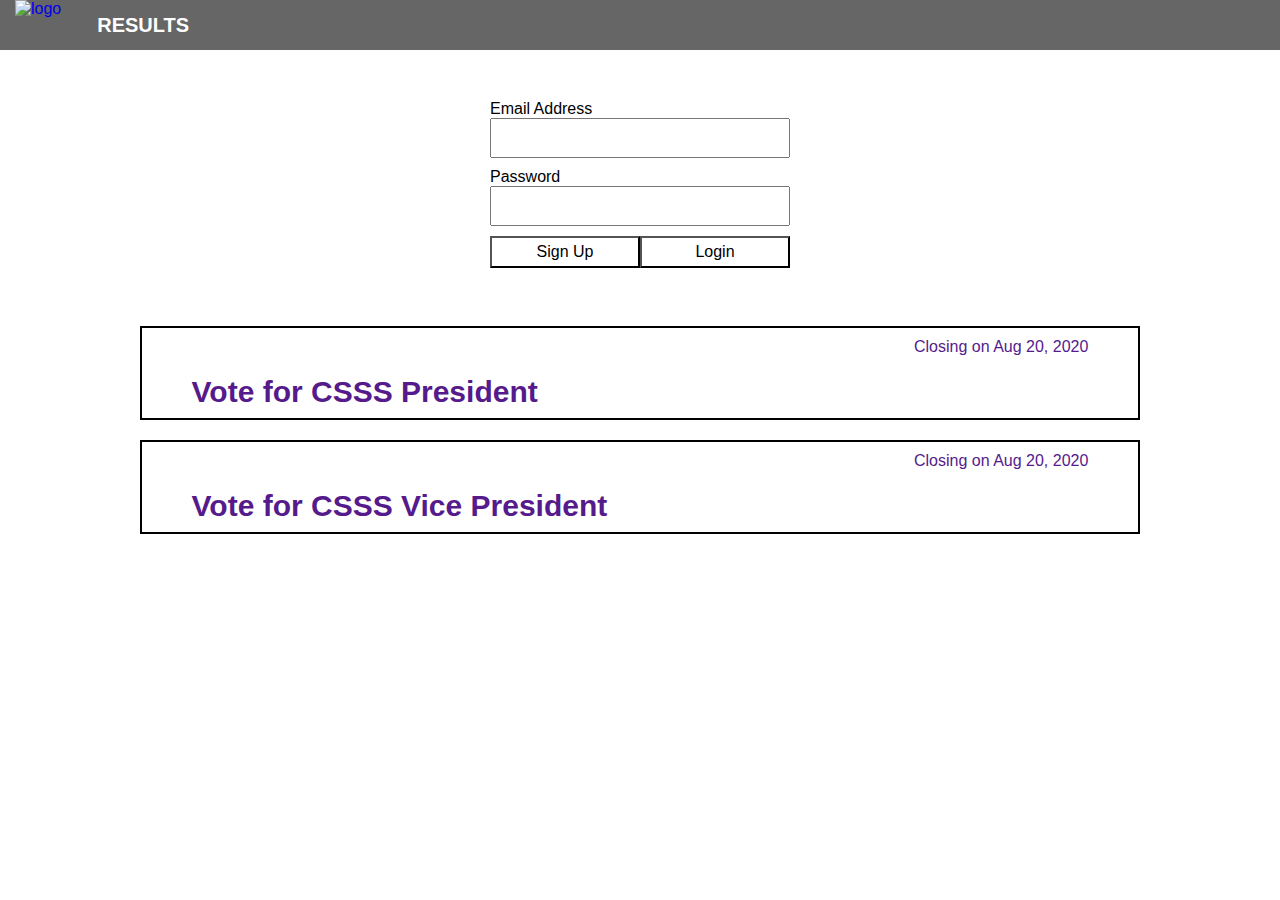
==== index.html @ 38c4ded2 "completed main page" ====
<!DOCTYPE html>
<html>
<head>
	<title>CSSS Poll Main Page</title>
	<link rel="stylesheet" type="text/css" href="css/style.css"/>
</head>
<body>
	<div class="topnav">
		<a href="index.html">
			<img class="logo" src="https://via.placeholder.com/50" alt="logo"/>
		</a>
		<a href="" class="nav-icon link">RESULTS</a>
	</div>
	<form class="form">
		<div class="form-entry">
			<label class="form-label" for="email">Email Address</label>
			<input class="form-input" type="Email" name="email" id="email"/>
		</div>
		<div class="form-entry">
			<label class="form-label" for="email">Password</label>
			<input class="form-input" type="Password" name="password" id="password">
		</div>
		<input class="form-btn" type="submit" name="sign-up" value="Sign Up"/>
		<input class="form-btn" type="submit" name="login" value="Login"/>
	</form>

	<div class="mx-auto">
		<div class="info-card row">
			<a href="">
				<div class="row">
					<div class="col-4"></div>
					<div class="col-4"></div>
					<div class="col-4 text-right">
						<span>Closing on</span>
						<span>Aug 20, 2020</span>  
					</div>
				</div>
				<div class="row">
					<div class="col-12 t-1">
						Vote for CSSS President
					</div>
				</div>
			</a>
		</div>
		<div class="info-card row">
			<a href="">
				<div class="row">
					<div class="col-4"></div>
					<div class="col-4"></div>
					<div class="col-4 text-right">
						<span>Closing on</span>
						<span>Aug 20, 2020</span>  
					</div>
				</div>
				<div class="row">
					<div class="col-12 t-1">
						Vote for CSSS Vice President
					</div>
				</div>
			</a>
		</div>
	</div>
</body>
</html>
---- css/style.css ----
*{
	box-sizing: border-box;
	//border: 1px solid black;
}



body {
  margin: 0;
  font-family: Arial, Helvetica, sans-serif;
}

.topnav {
  overflow: hidden;
  background-color: rgba(0,0,0,0.6);
  height: 50px;
}

.topnav *{
	margin:0px 5px;
}

.logo{
	float: left;	
	padding: 0px 10px;
}

.nav-icon{
	float: left;
	text-align: center;
	height: 100%;
	padding: 14px 16px;
	font-size: 20px;
	font-weight: bold;
	color: white;
}

.nav-icon:hover{
	background-color: rgba(0,0,0,0.2);
}

.nav-icon:active{
	background-color: rgba(0,0,0,0.4);
}

.nav-icon:visited{
	color: white;
}

.link{
	text-decoration: none;
}

.form{
	margin-left: auto;
	margin-right: auto;
	width: 50%;
	min-width: 200px;
	max-width: 300px;
	margin-top: 50px;
	margin-bottom: 100px;
}

.form-entry{
	text-align: left;
	margin-top: 10px;
	margin-bottom: 10px;
}

.form-label{
	text-align: left;
	display: block;
	margin-left: auto;
	margin-right: auto;
}

.form-input{
	font-size: 30px;
	width: 100%;
}

.form-input:focus{
	border-width: 2px;
}

.form-btn{
	float: left;
	margin: 0px !important;
	padding: 0;
	width: 50%;
	font-size: 16px;
	background-color: white;
	padding-top: 5px;
	padding-bottom: 5px;
}

.form-btn:hover{
	background-color: rgba(0,0,0,0.1);
}

.mx-auto{
	margin-left: auto;
	margin-right: auto;
}

.row{
	max-width: 1000px;
	padding-left: 20px;
	padding-right: 20px;
	margin:0 auto;
}

.row::before,
.row::after{
	display: table;
	content: " ";
}



.row::after{
	clear: both;
}


@media only screen and (min-width: 640px)
{
	.col-3, .col-4, .col-6, .col-12{
		float: left;
		padding: 1.04166666%;
		width: 100%;
	}

	.col-3{
		width: 25%;
	}

	.col-4{
		width: 33.33%;
	}

	.col-6{
		width: 50%;
	}

	.col-12{
		width: 100%;
	}
}

.t-1{
	font-size: 30px;
	font-weight: bold;
}

.info-card{
	border: 2px solid;
	margin-top: 20px;
	margin-bottom: 20px;
}

.text-right{
	text-align: right;
}
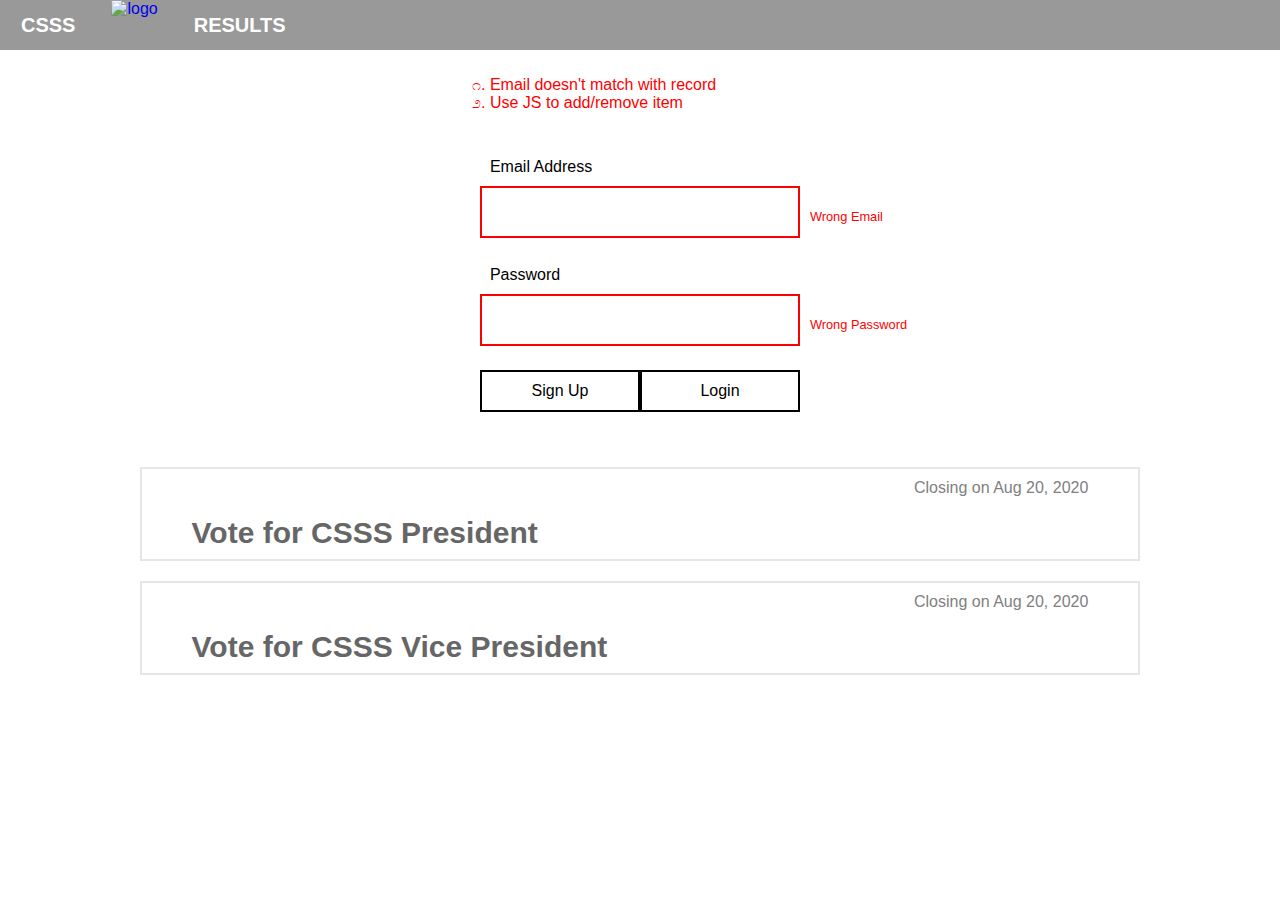
==== commit acec9040: "finished Sign Up Page" ====
--- a/index.html
+++ b/index.html
@@ -7,21 +7,52 @@
 <body>
 	<div class="topnav">
 		<a href="index.html">
+			<span class="nav-icon">CSSS</span>
 			<img class="logo" src="https://via.placeholder.com/50" alt="logo"/>
 		</a>
-		<a href="" class="nav-icon link">RESULTS</a>
+		<a href="htmls/result.html" class="nav-icon link">RESULTS</a>
 	</div>
-	<form class="form">
+	<div class="row">
+		<div class="col-4"></div>
+		<ul class="top-error col-4">
+		<li>Email doesn't match with record</li>
+		<li>Use JS to add/remove item</li>
+	</ul>
+	</div>
+	
+
+	<form class="form">		
 		<div class="form-entry">
-			<label class="form-label" for="email">Email Address</label>
-			<input class="form-input" type="Email" name="email" id="email"/>
+			<div class="row">
+				<div class="col-4"></div>
+				<label class="form-label col-4" for="email">Email Address</label>
+			</div>
+			<div class="row">
+				<div class="col-4"></div>
+				<input class="form-input input-error col-4" type="email" name="email" id="email"/>
+				<p class="form-error col-4">Wrong Email</p>
+			</div>				
 		</div>
+		
 		<div class="form-entry">
-			<label class="form-label" for="email">Password</label>
-			<input class="form-input" type="Password" name="password" id="password">
+			<div class="row">
+				<div class="col-4"></div>
+				<label class="form-label col-4" for="password">Password</label>
+			</div>
+			<div class="row">
+				<div class="col-4"></div>
+				<input class="form-input input-error col-4" type="password" name="password" id="password"/>
+				<p class="form-error col-4">Wrong Password</p>
+			</div>				
 		</div>
-		<input class="form-btn" type="submit" name="sign-up" value="Sign Up"/>
-		<input class="form-btn" type="submit" name="login" value="Login"/>
+		<div class="row">
+			<div class="col-4"></div>
+				<a class="link" href="htmls/signUp.html">
+					<p class="form-btn col-2 black">Sign Up</p>
+				</a>
+				<input type="submit" class="form-btn col-2" name="login" value="Login"/>
+		</div>
+
 	</form>
 
 	<div class="mx-auto">
@@ -30,7 +61,7 @@
 				<div class="row">
 					<div class="col-4"></div>
 					<div class="col-4"></div>
-					<div class="col-4 text-right">
+					<div class="col-4 text-right grey">
 						<span>Closing on</span>
 						<span>Aug 20, 2020</span>  
 					</div>
@@ -47,7 +78,7 @@
 				<div class="row">
 					<div class="col-4"></div>
 					<div class="col-4"></div>
-					<div class="col-4 text-right">
+					<div class="col-4 text-right grey">
 						<span>Closing on</span>
 						<span>Aug 20, 2020</span>  
 					</div>
--- a/css/style.css
+++ b/css/style.css
@@ -12,7 +12,7 @@
 
 .topnav {
   overflow: hidden;
-  background-color: rgba(0,0,0,0.6);
+  background-color: rgba(0,0,0,0.4);
   height: 50px;
 }
 
@@ -35,15 +35,15 @@
 	color: white;
 }
 
-.nav-icon:hover{
+.link:hover{
+	background-color: rgba(0,0,0,0.1);
+}
+
+.link:active{
 	background-color: rgba(0,0,0,0.2);
 }
 
-.nav-icon:active{
-	background-color: rgba(0,0,0,0.4);
-}
-
-.nav-icon:visited{
+.link:visited{
 	color: white;
 }
 
@@ -54,11 +54,8 @@
 .form{
 	margin-left: auto;
 	margin-right: auto;
-	width: 50%;
-	min-width: 200px;
-	max-width: 300px;
-	margin-top: 50px;
-	margin-bottom: 100px;
+	margin-top: 10px;
+	margin-bottom: 50px;
 }
 
 .form-entry{
@@ -69,14 +66,23 @@
 
 .form-label{
 	text-align: left;
-	display: block;
-	margin-left: auto;
-	margin-right: auto;
 }
 
 .form-input{
-	font-size: 30px;
+	display: inline-block;
+	font-size: 24px;
 	width: 100%;
+}
+
+.form-error{
+	color: red;
+	padding-left: 10px;
+	font-size: 80%;
+}
+
+.form-instruction{
+	font-size: 80%;
+	color: rgba(0,0,0,0.5);
 }
 
 .form-input:focus{
@@ -84,19 +90,33 @@
 }
 
 .form-btn{
-	float: left;
-	margin: 0px !important;
-	padding: 0;
-	width: 50%;
+	margin: 5px 0px !important;
 	font-size: 16px;
 	background-color: white;
 	padding-top: 5px;
 	padding-bottom: 5px;
+	text-decoration: none;
+	border:2px solid black;
+	text-align: center;
+	width: 100%;
+	height: 100%;
 }
 
 .form-btn:hover{
 	background-color: rgba(0,0,0,0.1);
 }
+
+.form-btn:active{
+	background-color: rgba(0,0,0,0.1);
+}
+
+
+.black,
+.black:visited,
+.black:hover{
+	color:black;
+}
+
 
 .mx-auto{
 	margin-left: auto;
@@ -125,10 +145,14 @@
 
 @media only screen and (min-width: 640px)
 {
-	.col-3, .col-4, .col-6, .col-12{
+	.col-2, .col-3, .col-4, .col-6, .col-12{
 		float: left;
 		padding: 1.04166666%;
 		width: 100%;
+	}
+
+	.col-2{
+		width: 16.67%;
 	}
 
 	.col-3{
@@ -157,11 +181,48 @@
 	border: 2px solid;
 	margin-top: 20px;
 	margin-bottom: 20px;
+	color: rgba(0,0,0,0.1);
+}
+
+
+.info-card:hover{
+	background-color: rgba(0,0,0,0.1);
+	color: rgba(0,0,0,0.1);
+}
+
+.info-card *:visited{
+	color: #666666;
+
 }
 
 .text-right{
 	text-align: right;
 }
 
-
-
+.text-center{
+	text-align: center;
+}
+
+.grey{
+	color:grey;
+}
+
+.danger{
+	color:red;
+}
+
+.list{
+	list-style: none;
+}
+
+.input-error{
+	border:2px red solid;
+}
+
+.top-error{
+	list-style: kannada;
+}
+
+.top-error>li{
+	color: red;
+}
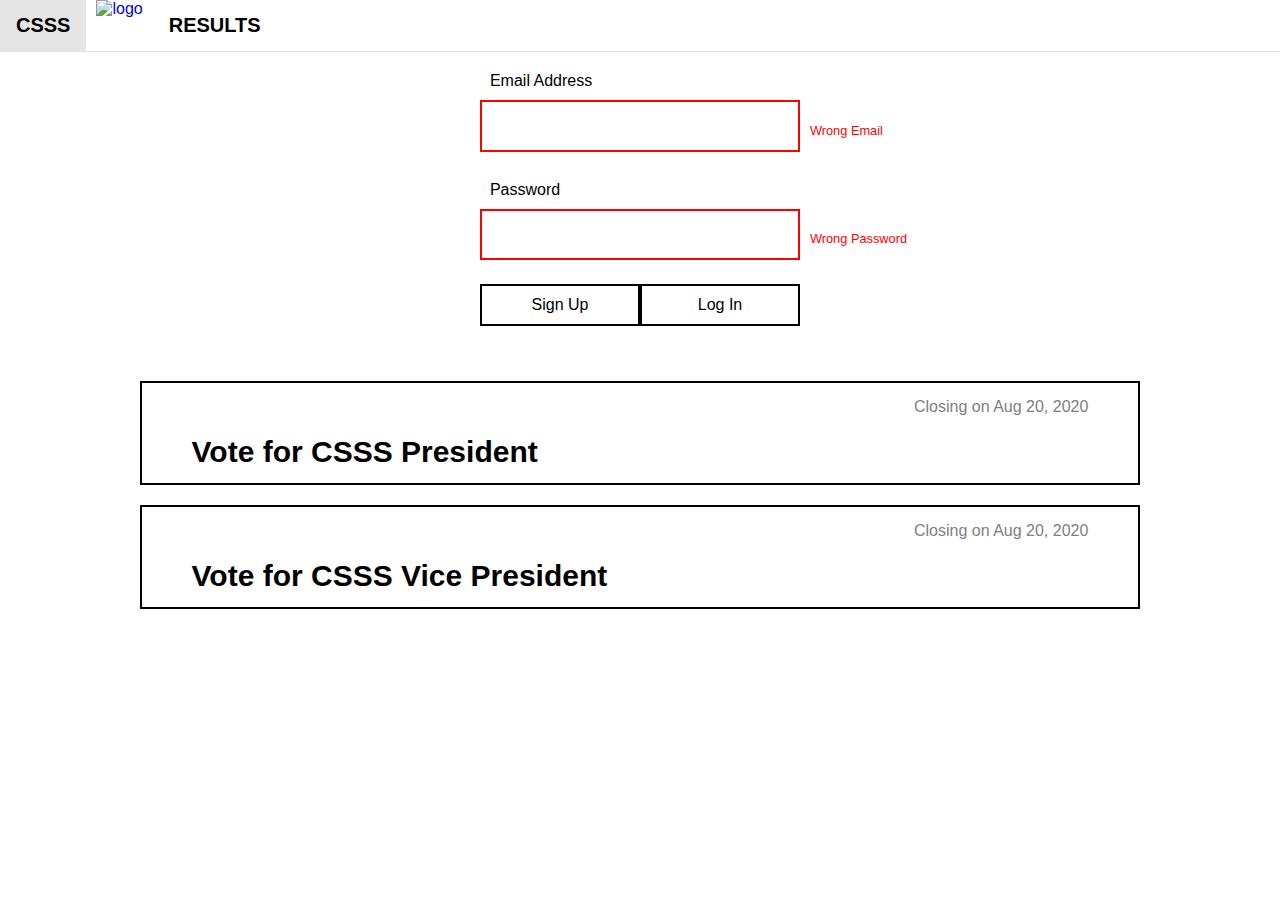
==== commit 4dd11b32: "added all pages, management and result page need more work" ====
--- a/index.html
+++ b/index.html
@@ -7,17 +7,19 @@
 <body>
 	<div class="topnav">
 		<a href="index.html">
-			<span class="nav-icon">CSSS</span>
+			<span class="nav-icon link black">CSSS</span>
 			<img class="logo" src="https://via.placeholder.com/50" alt="logo"/>
 		</a>
-		<a href="htmls/result.html" class="nav-icon link">RESULTS</a>
+		<a href="htmls/result.html" class="nav-icon link black">ReSULTS</a>
 	</div>
+	<!--
 	<div class="row">
 		<div class="col-4"></div>
 		<ul class="top-error col-4">
 		<li>Email doesn't match with record</li>
 		<li>Use JS to add/remove item</li>
 	</ul>
+-->
 	</div>
 	
 
@@ -50,14 +52,17 @@
 				<a class="link" href="htmls/signUp.html">
 					<p class="form-btn col-2 black">Sign Up</p>
 				</a>
-				<input type="submit" class="form-btn col-2" name="login" value="Login"/>
+				<a class="link" href="htmls/management.html">
+					<p class="form-btn col-2 black">Log In</p>
+				</a>
+				<!--<input type="submit" class="form-btn col-2" name="login" value="Login"/>-->
 		</div>
 
 	</form>
 
 	<div class="mx-auto">
-		<div class="info-card row">
-			<a href="">
+		<div class="info-card link row">
+			<a class="black" href="htmls/vote.html">
 				<div class="row">
 					<div class="col-4"></div>
 					<div class="col-4"></div>
@@ -73,8 +78,8 @@
 				</div>
 			</a>
 		</div>
-		<div class="info-card row">
-			<a href="">
+		<div class="info-card link row">
+			<a class="black" href="htmls/vote.html">
 				<div class="row">
 					<div class="col-4"></div>
 					<div class="col-4"></div>
--- a/css/style.css
+++ b/css/style.css
@@ -12,13 +12,15 @@
 
 .topnav {
   overflow: hidden;
-  background-color: rgba(0,0,0,0.4);
-  height: 50px;
+	border-bottom: 1px solid rgba(0,0,0,0.1);
 }
 
 .topnav *{
-	margin:0px 5px;
-}
+	margin:0px 0px;
+	padding-top: 5px;
+	padding-bottom: 5px;
+}
+
 
 .logo{
 	float: left;	
@@ -32,23 +34,18 @@
 	padding: 14px 16px;
 	font-size: 20px;
 	font-weight: bold;
-	color: white;
+	text-transform: uppercase;
+}
+
+
+.link,
+.link *{
+	text-decoration: none;
 }
 
 .link:hover{
 	background-color: rgba(0,0,0,0.1);
-}
-
-.link:active{
-	background-color: rgba(0,0,0,0.2);
-}
-
-.link:visited{
-	color: white;
-}
-
-.link{
-	text-decoration: none;
+	cursor: pointer;
 }
 
 .form{
@@ -181,19 +178,10 @@
 	border: 2px solid;
 	margin-top: 20px;
 	margin-bottom: 20px;
-	color: rgba(0,0,0,0.1);
-}
-
-
-.info-card:hover{
-	background-color: rgba(0,0,0,0.1);
-	color: rgba(0,0,0,0.1);
-}
-
-.info-card *:visited{
-	color: #666666;
-
-}
+	padding-top: 5px;
+	padding-bottom: 5px;
+}
+
 
 .text-right{
 	text-align: right;
@@ -226,3 +214,112 @@
 .top-error>li{
 	color: red;
 }
+
+.background-primary{
+	background-color:#078A81;
+}
+
+.background-secondary{
+	background-color:#587068;
+}
+
+.color-primary,
+.color-primary:visited,
+.color-primary:hover,
+.color-primary:active{
+	color: black;
+}
+
+.color-secondary,
+.color-secondary:visited,
+.color-secondary:hover,
+.color-secondary:active{
+	color: #70664C;
+}
+
+.graph-bar{
+	background-color: #4CAF50;
+	height: 15px;
+	display: inline-block;
+}
+
+.avator{
+	padding: 0px 10px;
+}
+
+.user-name{
+	text-align: center;
+	height: 100%;
+	padding: 14px 16px;
+	font-size: 20px;
+	font-weight: bold;
+}
+
+.float-right{
+	float: right;
+}
+
+.float-left{
+	float:left;
+}
+
+.option-container {
+  display: block;
+  position: relative;
+  padding-left: 35px;
+  margin-bottom: 12px;
+  cursor: pointer;
+  font-size: 14px;
+  -webkit-user-select: none;
+  -moz-user-select: none;
+  -ms-user-select: none;
+  user-select: none;
+}
+
+.option-container input {
+  position: absolute;
+  opacity: 0;
+  cursor: pointer;
+}
+
+.checkmark {
+  position: absolute;
+  top: 0;
+  left: 0;
+  height: 14px;
+  width: 14px;
+  background-color: #eee;
+  border-radius: 50%;
+}
+
+.option-container:hover input ~ .checkmark {
+  background-color: #ccc;
+}
+
+.option-container input:checked ~ .checkmark {
+  background-color: #2196F3;
+}
+
+.checkmark:after {
+  content: "";
+  position: absolute;
+  display: none;
+}
+
+.option-container input:checked ~ .checkmark:after {
+  display: block;
+}
+
+.option-container .checkmark:after {
+ 	top: 3px;
+	left: 3px;
+	width: 8px;
+	height: 8px;
+	border-radius: 50%;
+	background: white;
+}
+
+.color-sucess,
+.color-sucess:visited{
+	color: #4CAF50;
+}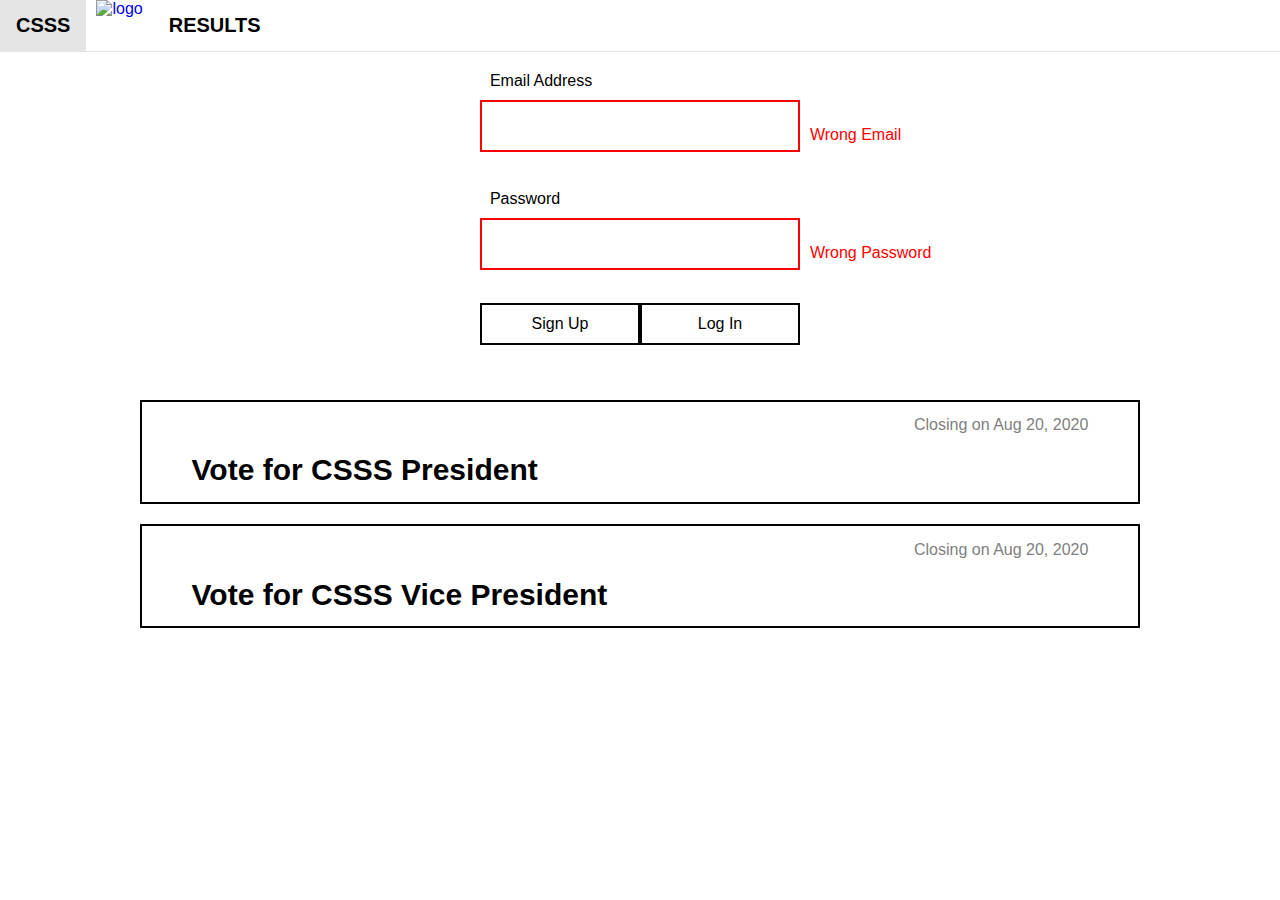
==== commit bc232141: "added lang tag" ====
--- a/index.html
+++ b/index.html
@@ -1,17 +1,19 @@
 <!DOCTYPE html>
-<html>
+<html lang="en">
 <head>
 	<title>CSSS Poll Main Page</title>
 	<link rel="stylesheet" type="text/css" href="css/style.css"/>
+	<meta name="viewport" content="width=device-width, initial-scale=1"/>
+
 </head>
 <body>
-	<div class="topnav">
+	<nav class="topnav">
 		<a href="index.html">
 			<span class="nav-icon link black">CSSS</span>
 			<img class="logo" src="https://via.placeholder.com/50" alt="logo"/>
 		</a>
 		<a href="htmls/result.html" class="nav-icon link black">ReSULTS</a>
-	</div>
+	</nav>
 	<!--
 	<div class="row">
 		<div class="col-4"></div>
@@ -20,7 +22,7 @@
 		<li>Use JS to add/remove item</li>
 	</ul>
 -->
-	</div>
+	
 	
 
 	<form class="form">		
--- a/css/style.css
+++ b/css/style.css
@@ -3,7 +3,15 @@
 	//border: 1px solid black;
 }
 
-
+@media screen and (min-width: 600px)
+{
+ body{
+	background-image: linear-gradient(rgba(255,255,255,0.4),rgba(255,255,255,0.4)),
+	 url("https://images.freeimages.com/images/large-previews/fec/sunset-rays-1391805.jpg");
+	 background-size: 100%;
+	 background-repeat: no-repeat;
+}
+}
 
 body {
   margin: 0;
@@ -74,7 +82,7 @@
 .form-error{
 	color: red;
 	padding-left: 10px;
-	font-size: 80%;
+	text-shadow: 1px 1px white;
 }
 
 .form-instruction{
@@ -180,8 +188,12 @@
 	margin-bottom: 20px;
 	padding-top: 5px;
 	padding-bottom: 5px;
-}
-
+	background-color: white;
+}
+
+.info-card:hover{
+	background-color: azure;
+}
 
 .text-right{
 	text-align: right;
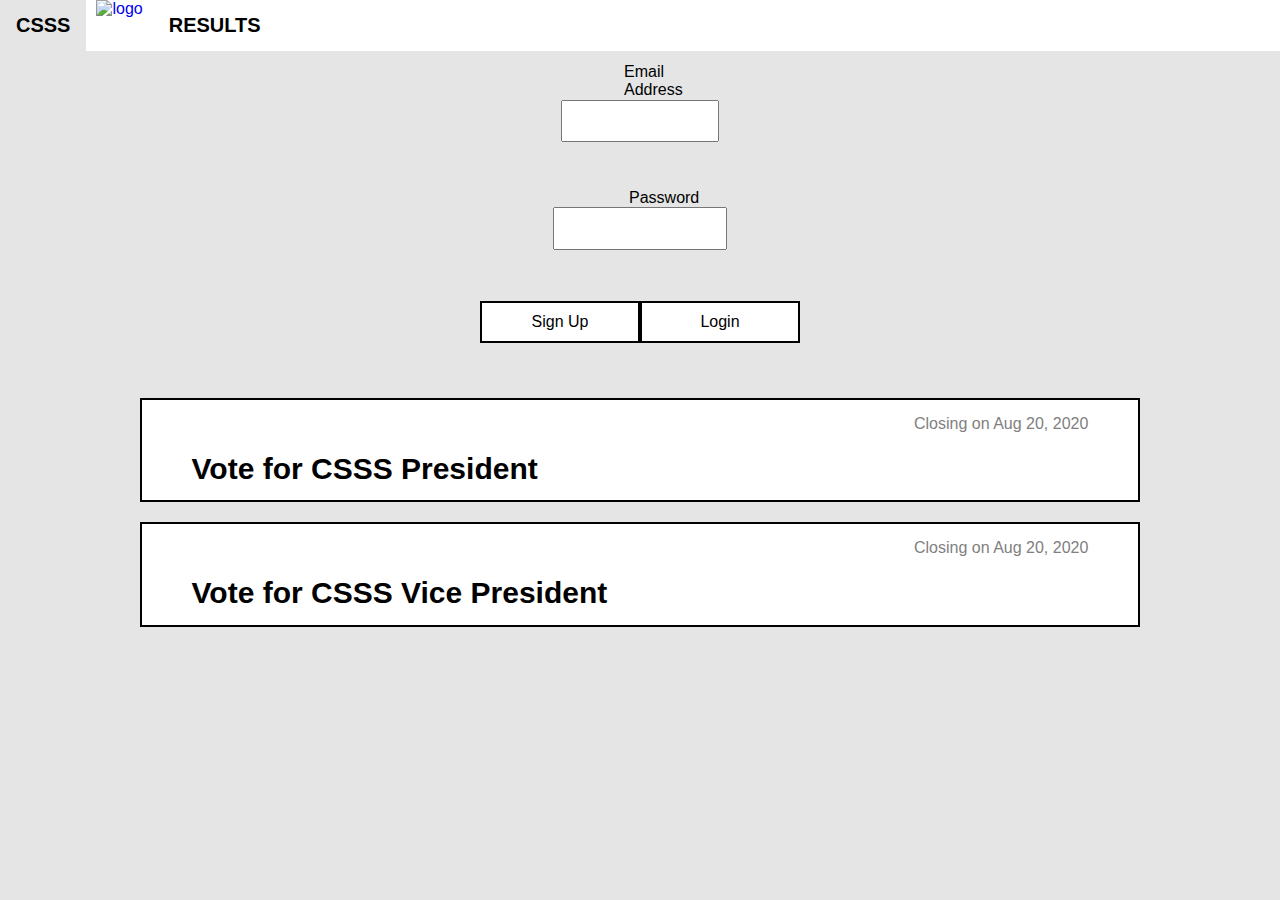
==== commit 4e624a36: "finished form validations" ====
--- a/index.html
+++ b/index.html
@@ -4,7 +4,7 @@
 	<title>CSSS Poll Main Page</title>
 	<link rel="stylesheet" type="text/css" href="css/style.css"/>
 	<meta name="viewport" content="width=device-width, initial-scale=1"/>
-
+	<script type="text/javascript" src="js/formFunctions.js"></script>
 </head>
 <body>
 	<nav class="topnav">
@@ -25,7 +25,7 @@
 	
 	
 
-	<form class="form">		
+	<form class="form" id="loginForm">		
 		<div class="form-entry">
 			<div class="row">
 				<div class="col-4"></div>
@@ -33,8 +33,8 @@
 			</div>
 			<div class="row">
 				<div class="col-4"></div>
-				<input class="form-input input-error col-4" type="email" name="email" id="email"/>
-				<p class="form-error col-4">Wrong Email</p>
+				<input class="form-input col-4" type="email" name="email" id="email"/>
+				<p id="emailError" class="form-error col-4 hidden">Incorrect Email Format</p>
 			</div>				
 		</div>
 		
@@ -45,8 +45,8 @@
 			</div>
 			<div class="row">
 				<div class="col-4"></div>
-				<input class="form-input input-error col-4" type="password" name="password" id="password"/>
-				<p class="form-error col-4">Wrong Password</p>
+				<input class="form-input  col-4" type="password" name="password" id="password"/>
+				<p class="form-error col-4 hidden">Must be 8 or more characters</p>
 			</div>				
 		</div>
 		<div class="row">
@@ -54,10 +54,8 @@
 				<a class="link" href="htmls/signUp.html">
 					<p class="form-btn col-2 black">Sign Up</p>
 				</a>
-				<a class="link" href="htmls/management.html">
-					<p class="form-btn col-2 black">Log In</p>
-				</a>
-				<!--<input type="submit" class="form-btn col-2" name="login" value="Login"/>-->
+				
+				<input type="submit" class="form-btn col-2" name="login" value="Login"/>
 		</div>
 
 	</form>
@@ -98,5 +96,7 @@
 			</a>
 		</div>
 	</div>
+
+	<script type="text/javascript" src="js/login.js"></script>
 </body>
 </html>--- a/css/style.css
+++ b/css/style.css
@@ -6,8 +6,7 @@
 @media screen and (min-width: 600px)
 {
  body{
-	background-image: linear-gradient(rgba(255,255,255,0.4),rgba(255,255,255,0.4)),
-	 url("https://images.freeimages.com/images/large-previews/fec/sunset-rays-1391805.jpg");
+ 	background-color: rgba(0,0,0,0.1);
 	 background-size: 100%;
 	 background-repeat: no-repeat;
 }
@@ -21,12 +20,14 @@
 .topnav {
   overflow: hidden;
 	border-bottom: 1px solid rgba(0,0,0,0.1);
+	background-color: white;
 }
 
 .topnav *{
 	margin:0px 0px;
 	padding-top: 5px;
 	padding-bottom: 5px;
+
 }
 
 
@@ -67,6 +68,7 @@
 	text-align: left;
 	margin-top: 10px;
 	margin-bottom: 10px;
+	Place-items:center;
 }
 
 .form-label{
@@ -113,8 +115,14 @@
 
 .form-btn:active{
 	background-color: rgba(0,0,0,0.1);
-}
-
+	transform: translateY(1px);
+}
+
+
+
+.hidden{
+	visibility: hidden;
+}
 
 .black,
 .black:visited,
@@ -331,7 +339,26 @@
 	background: white;
 }
 
+.border-2{
+	border:2px black solid;
+}
+
 .color-sucess,
 .color-sucess:visited{
-	color: #4CAF50;
+	color: DarkGreen;
+}
+
+.radio-image{
+	position: absolute;
+  opacity: 0;
+  width: 0;
+  height: 0;
+}
+
+.radio-image + img{
+	cursor: pointer;
+}
+
+.radio-image:checked + img{
+	outline: 2px solid #f00;
 }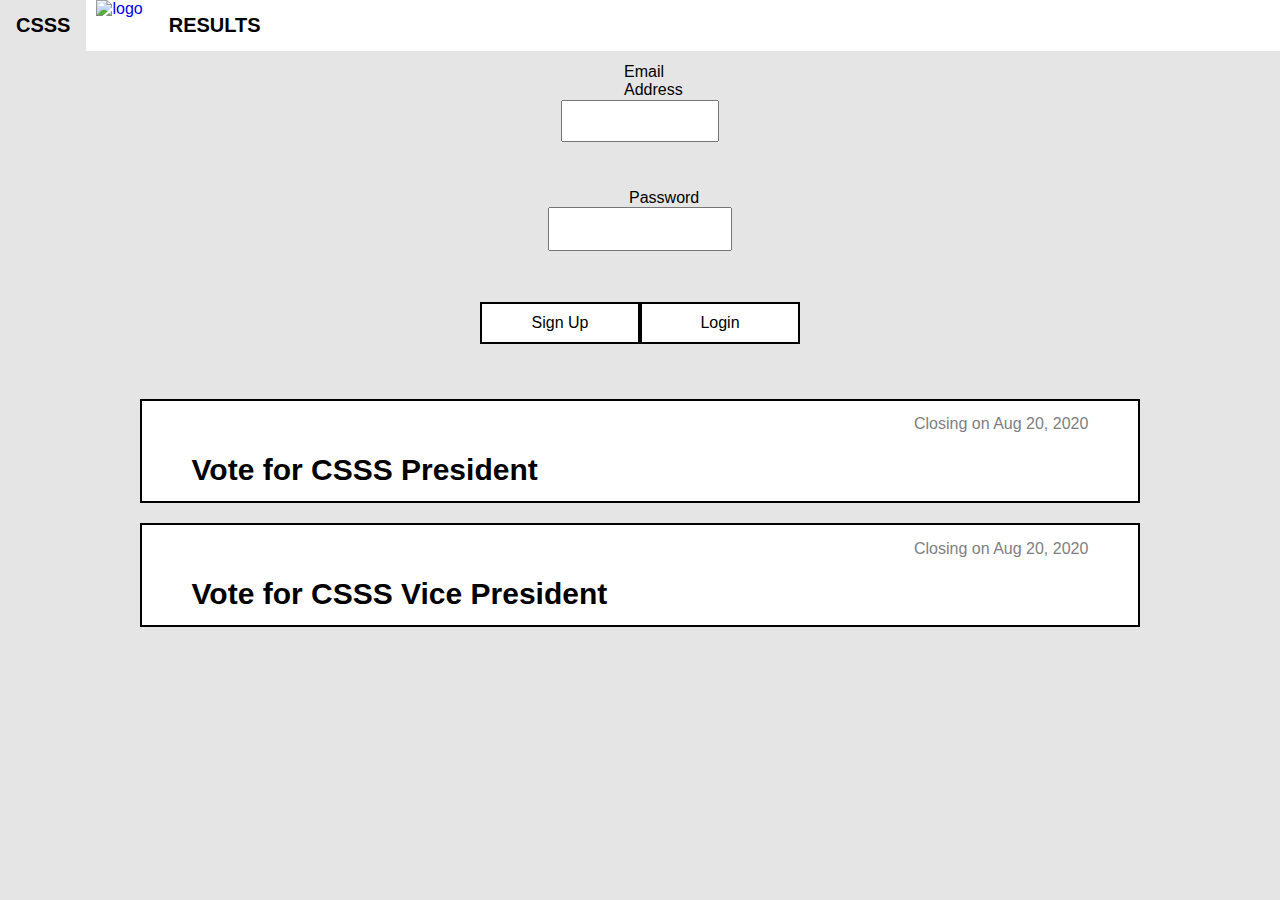
==== commit c4c07b17: "fixed login password not checking for space" ====
--- a/index.html
+++ b/index.html
@@ -34,7 +34,7 @@
 			<div class="row">
 				<div class="col-4"></div>
 				<input class="form-input col-4" type="email" name="email" id="email"/>
-				<p id="emailError" class="form-error col-4 hidden">Incorrect Email Format</p>
+				<p id="email_msg" class="form-error col-4 hidden">Incorrect Email Format</p>
 			</div>				
 		</div>
 		
@@ -46,8 +46,8 @@
 			<div class="row">
 				<div class="col-4"></div>
 				<input class="form-input  col-4" type="password" name="password" id="password"/>
-				<p class="form-error col-4 hidden">Must be 8 or more characters</p>
-			</div>				
+				<p class="form-error col-4 hidden" id="password_msg">8 characters or longer, no spaces</p>
+			</div>
 		</div>
 		<div class="row">
 			<div class="col-4"></div>
--- a/css/style.css
+++ b/css/style.css
@@ -3,7 +3,7 @@
 	//border: 1px solid black;
 }
 
-@media screen and (min-width: 600px)
+@media  only screen and (min-width: 640px)
 {
  body{
  	background-color: rgba(0,0,0,0.1);
@@ -158,10 +158,14 @@
 
 @media only screen and (min-width: 640px)
 {
-	.col-2, .col-3, .col-4, .col-6, .col-12{
+	.col-1, .col-2, .col-3, .col-4, .col-6, .col-12{
 		float: left;
 		padding: 1.04166666%;
 		width: 100%;
+	}
+
+	.col-1{
+		width: 8.33%;
 	}
 
 	.col-2{
@@ -361,4 +365,37 @@
 
 .radio-image:checked + img{
 	outline: 2px solid #f00;
-}+}
+
+
+
+@media  only screen and (min-width: 640px){
+	.textarea{
+	position: relative;
+}
+.textarea .textarea-count{
+	position: relative;
+	display: inline;
+	bottom: 5px;
+	right: 30px;
+	text-align: left;
+}
+}
+
+@media  only screen and (max-width: 639px){
+.textarea{
+	position: relative;
+}
+.textarea{
+	display: block;
+	position: relative;
+}
+}
+
+.mr-0{
+	margin: 0 !important;
+}
+
+.pad-0{
+	padding: 0 !important;
+}
